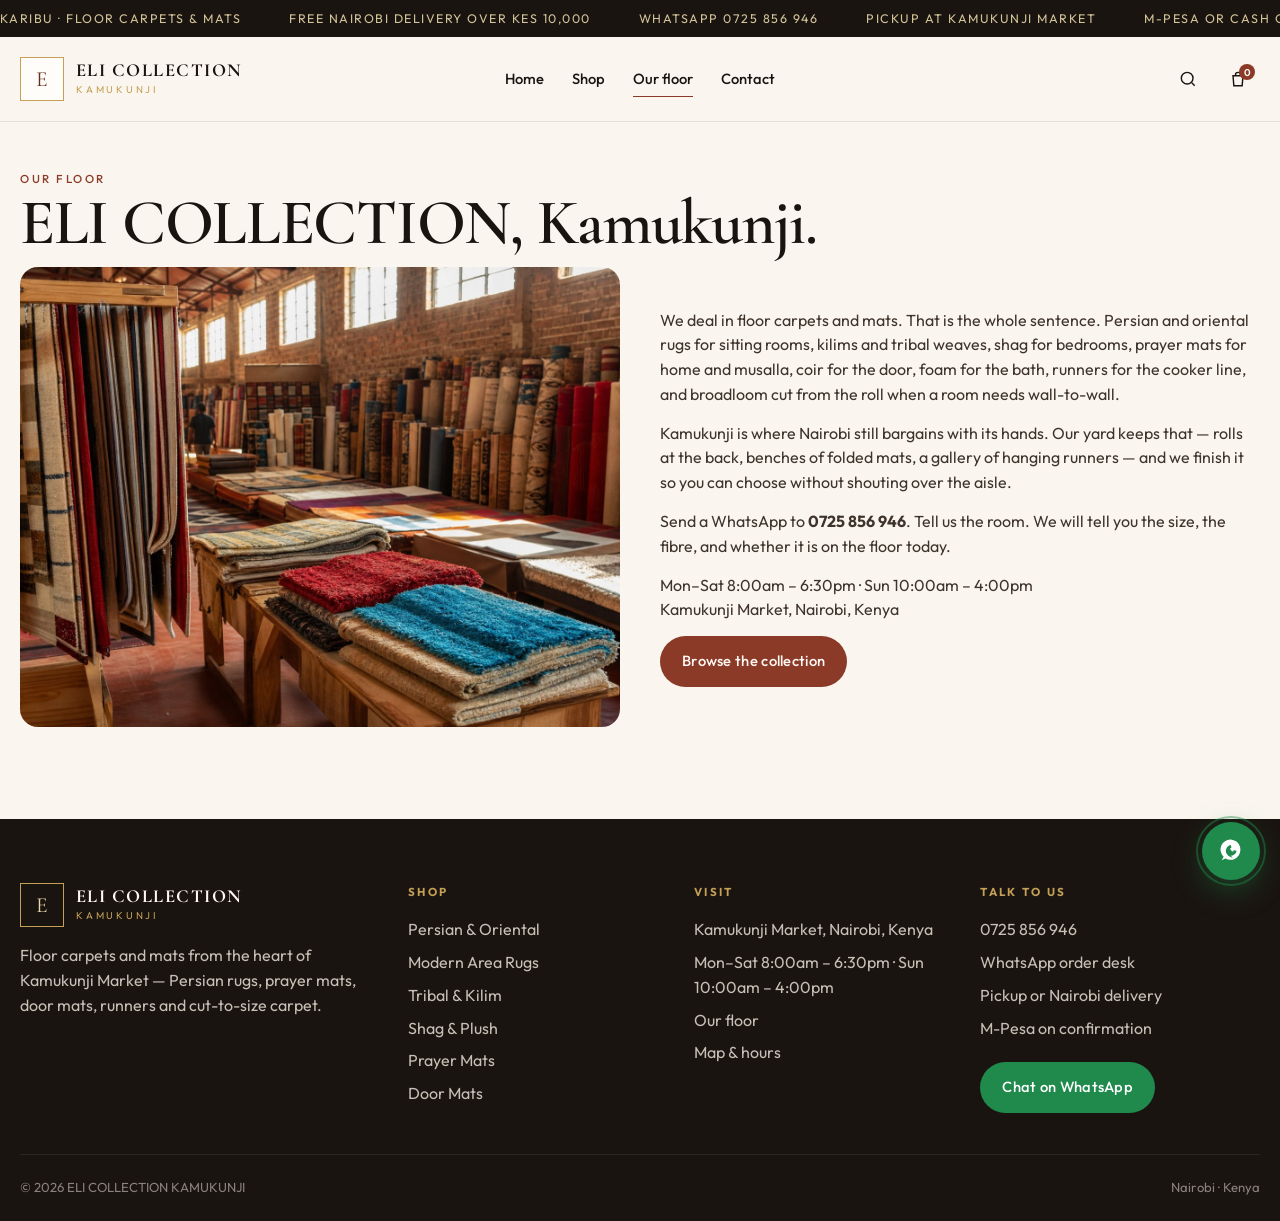
==== about.html @ 1ee96de6 "Add ELI COLLECTION KAMUKUNJI carpets and mats storefront Static HTML, CSS, and JS shop with catalog," ====
<!DOCTYPE html>
<html lang="en">
<head>
  <meta charset="UTF-8">
  <meta name="viewport" content="width=device-width, initial-scale=1.0">
  <title>Our floor · ELI COLLECTION KAMUKUNJI</title>
  <meta name="description" content="ELI COLLECTION deals in floor carpets and mats from Kamukunji Market, Nairobi.">
  <link rel="icon" href="assets/favicon.svg" type="image/svg+xml">
  <link rel="preconnect" href="https://fonts.googleapis.com">
  <link rel="preconnect" href="https://fonts.gstatic.com" crossorigin>
  <link href="https://fonts.googleapis.com/css2?family=Cormorant+Garamond:ital,wght@0,500;0,600;0,700;1,500&family=Outfit:wght@300;400;500;600;700&display=swap" rel="stylesheet">
  <link rel="stylesheet" href="css/styles.css">
</head>
<body data-page="about">
  <a class="skip" href="#about-app">Skip to content</a>
  <div id="site-header"></div>
  <main id="about-app"></main>
  <div id="site-footer"></div>
  <script src="js/data.js"></script>
  <script src="js/app.js"></script>
</body>
</html>
---- css/styles.css ----
:root {
  --ink: #1a1410;
  --ink-soft: #3f342c;
  --muted: #8a7c70;
  --cream: #f4ece0;
  --paper: #faf6ef;
  --white: #fffdf9;
  --terracotta: #8c3a28;
  --terracotta-deep: #6b2a1e;
  --gold: #c4a056;
  --gold-soft: #e8d7a8;
  --sage: #3d5548;
  --whatsapp: #1f8a4c;
  --line: rgba(26, 20, 16, 0.1);
  --line-strong: rgba(26, 20, 16, 0.18);
  --shadow: 0 18px 50px rgba(26, 20, 16, 0.12);
  --shadow-soft: 0 8px 24px rgba(26, 20, 16, 0.08);
  --radius: 18px;
  --radius-sm: 10px;
  --header: 84px;
  --display: "Cormorant Garamond", Georgia, "Times New Roman", serif;
  --sans: "Outfit", system-ui, sans-serif;
  --ease: cubic-bezier(0.22, 1, 0.36, 1);
  --max: 1240px;
}

*,
*::before,
*::after { box-sizing: border-box; margin: 0; padding: 0; }

html { scroll-behavior: smooth; }

body {
  font-family: var(--sans);
  color: var(--ink);
  background: var(--paper);
  line-height: 1.55;
  font-size: 16px;
  min-height: 100vh;
}

img { max-width: 100%; display: block; }
a { color: inherit; text-decoration: none; }
button, input, select, textarea { font: inherit; color: inherit; }
button { cursor: pointer; border: 0; background: none; }
:focus-visible { outline: 2px solid var(--terracotta); outline-offset: 3px; }
::selection { background: var(--gold-soft); color: var(--ink); }
ul { list-style: none; }

.skip {
  position: absolute;
  left: 12px; top: -40px;
  background: var(--ink); color: var(--cream);
  padding: 8px 14px; z-index: 100;
}
.skip:focus { top: 12px; }

.wrap {
  width: min(var(--max), calc(100% - 40px));
  margin-inline: auto;
}

.eyebrow {
  font-size: 0.72rem;
  letter-spacing: 0.22em;
  text-transform: uppercase;
  color: var(--terracotta);
  font-weight: 500;
}

h1, h2, h3, .display {
  font-family: var(--display);
  font-weight: 600;
  letter-spacing: -0.02em;
  line-height: 1.08;
}

.muted { color: var(--muted); }
.gold { color: var(--gold); }

/* Announcement */
.announce {
  background: var(--ink);
  color: var(--gold-soft);
  font-size: 0.78rem;
  letter-spacing: 0.12em;
  text-transform: uppercase;
  overflow: hidden;
  white-space: nowrap;
}
.announce__track {
  display: flex;
  gap: 48px;
  width: max-content;
  animation: marquee 32s linear infinite;
  padding: 9px 0;
}
.announce span { opacity: 0.9; }
@keyframes marquee {
  from { transform: translateX(0); }
  to { transform: translateX(-50%); }
}

/* Header */
.header {
  position: sticky;
  top: 0;
  z-index: 50;
  background: rgba(250, 246, 239, 0.92);
  backdrop-filter: blur(16px);
  border-bottom: 1px solid var(--line);
}
.header__bar {
  display: grid;
  grid-template-columns: 1fr auto 1fr;
  align-items: center;
  min-height: var(--header);
  gap: 16px;
}
.logo {
  display: flex;
  align-items: center;
  gap: 12px;
  justify-self: start;
}
.logo__mark {
  width: 44px; height: 44px;
  border: 1px solid var(--gold);
  display: grid; place-items: center;
  font-family: var(--display);
  font-size: 1.35rem;
  color: var(--terracotta-deep);
  background: var(--white);
}
.logo__text strong {
  display: block;
  font-family: var(--display);
  font-size: 1.15rem;
  font-weight: 700;
  letter-spacing: 0.08em;
  line-height: 1;
}
.logo__text small {
  display: block;
  font-size: 0.62rem;
  letter-spacing: 0.28em;
  color: var(--gold);
  margin-top: 3px;
}
.nav {
  display: flex;
  gap: 28px;
  font-size: 0.92rem;
  font-weight: 500;
}
.nav a { position: relative; padding: 6px 0; }
.nav a::after {
  content: "";
  position: absolute; left: 0; bottom: 0;
  width: 0; height: 1px;
  background: var(--terracotta);
  transition: width 0.3s var(--ease);
}
.nav a:hover::after, .nav a.is-active::after { width: 100%; }

.header__tools {
  display: flex;
  gap: 6px;
  justify-self: end;
  align-items: center;
}
.icon-btn {
  width: 44px; height: 44px;
  border-radius: 50%;
  display: grid; place-items: center;
  border: 1px solid transparent;
  transition: 0.2s;
  position: relative;
}
.icon-btn:hover { background: var(--white); border-color: var(--line); }
.icon-btn svg { width: 20px; height: 20px; stroke: currentColor; fill: none; stroke-width: 1.7; }
.cart-count {
  position: absolute; top: 6px; right: 4px;
  background: var(--terracotta); color: #fff;
  font-size: 0.62rem; min-width: 16px; height: 16px;
  border-radius: 99px; display: grid; place-items: center;
  font-weight: 600;
}
.menu-btn { display: none; }

/* Buttons */
.btn {
  display: inline-flex;
  align-items: center;
  justify-content: center;
  gap: 10px;
  padding: 14px 22px;
  border-radius: 999px;
  font-weight: 500;
  font-size: 0.92rem;
  letter-spacing: 0.02em;
  transition: transform 0.2s var(--ease), background 0.2s, color 0.2s, border-color 0.2s;
}
.btn:hover { transform: translateY(-1px); }
.btn--primary {
  background: var(--terracotta);
  color: #fff8f3;
}
.btn--primary:hover { background: var(--terracotta-deep); }
.btn--ghost {
  border: 1px solid var(--line-strong);
  background: transparent;
}
.btn--ghost:hover { background: var(--white); }
.btn--dark {
  background: var(--ink);
  color: var(--cream);
}
.btn--wa {
  background: var(--whatsapp);
  color: #fff;
}
.btn--full { width: 100%; }

/* Hero */
.hero {
  position: relative;
  min-height: min(88vh, 820px);
  display: grid;
  align-items: end;
  color: var(--cream);
  overflow: hidden;
}
.hero__img {
  position: absolute; inset: 0;
  width: 100%; height: 100%;
  object-fit: cover;
  transform: scale(1.04);
}
.hero__shade {
  position: absolute; inset: 0;
  background:
    linear-gradient(180deg, rgba(26,20,16,0.25) 0%, rgba(26,20,16,0.15) 35%, rgba(26,20,16,0.78) 100%),
    linear-gradient(90deg, rgba(26,20,16,0.45), transparent 55%);
}
.hero__content {
  position: relative;
  padding: 80px 0 64px;
  max-width: 720px;
}
.hero h1 {
  font-size: clamp(3rem, 7vw, 6.2rem);
  margin: 12px 0 18px;
  color: #fff8ee;
}
.hero p.lead {
  font-size: 1.12rem;
  max-width: 46ch;
  color: rgba(246, 239, 228, 0.86);
  margin-bottom: 28px;
}
.hero__actions { display: flex; flex-wrap: wrap; gap: 12px; }
.hero .btn--ghost { color: #fff; border-color: rgba(255,255,255,0.35); }
.hero .btn--ghost:hover { background: rgba(255,255,255,0.1); }

.stats {
  display: grid;
  grid-template-columns: repeat(4, 1fr);
  border-block: 1px solid var(--line);
  background: var(--white);
}
.stat {
  padding: 28px 18px;
  text-align: center;
  border-right: 1px solid var(--line);
}
.stat:last-child { border-right: 0; }
.stat b {
  display: block;
  font-family: var(--display);
  font-size: 1.8rem;
  font-weight: 600;
}
.stat span { font-size: 0.78rem; color: var(--muted); letter-spacing: 0.06em; text-transform: uppercase; }

/* Sections */
.section { padding: 88px 0; }
.section--tight { padding: 56px 0; }
.section__head {
  display: flex;
  justify-content: space-between;
  align-items: end;
  gap: 24px;
  margin-bottom: 36px;
}
.section__head h2 { font-size: clamp(2rem, 4vw, 3.2rem); max-width: 16ch; }
.section__head p { max-width: 36ch; color: var(--ink-soft); }

/* Categories */
.cats {
  display: grid;
  grid-template-columns: repeat(4, 1fr);
  gap: 14px;
}
.cat {
  position: relative;
  min-height: 280px;
  overflow: hidden;
  border-radius: var(--radius);
  color: #fff;
  isolation: isolate;
}
.cat img {
  position: absolute; inset: 0;
  width: 100%; height: 100%;
  object-fit: cover;
  transition: transform 0.7s var(--ease);
}
.cat:hover img { transform: scale(1.07); }
.cat::after {
  content: "";
  position: absolute; inset: 0;
  background: linear-gradient(180deg, transparent 30%, rgba(20,14,10,0.82));
}
.cat__txt {
  position: absolute; left: 18px; right: 18px; bottom: 18px;
  z-index: 1;
}
.cat__txt h3 { font-size: 1.55rem; margin-bottom: 4px; }
.cat__txt p { font-size: 0.85rem; opacity: 0.8; }

/* Product grid */
.grid {
  display: grid;
  grid-template-columns: repeat(4, 1fr);
  gap: 18px;
}
.card {
  background: var(--white);
  border-radius: var(--radius);
  overflow: hidden;
  border: 1px solid var(--line);
  display: flex;
  flex-direction: column;
  transition: transform 0.3s var(--ease), box-shadow 0.3s;
}
.card:hover { transform: translateY(-4px); box-shadow: var(--shadow); }
.card__media {
  position: relative;
  aspect-ratio: 4 / 5;
  background: #ece4d6;
  overflow: hidden;
}
.card__media img {
  width: 100%; height: 100%;
  object-fit: cover;
  transition: transform 0.6s var(--ease);
}
.card:hover .card__media img { transform: scale(1.05); }
.badge {
  position: absolute;
  top: 12px; left: 12px;
  background: var(--ink);
  color: var(--cream);
  font-size: 0.68rem;
  letter-spacing: 0.12em;
  text-transform: uppercase;
  padding: 6px 10px;
  border-radius: 99px;
  z-index: 1;
}
.badge--sale { background: var(--terracotta); color: #fff; }
.card__body { padding: 16px 16px 18px; display: flex; flex-direction: column; gap: 6px; flex: 1; }
.card__cat {
  font-size: 0.7rem;
  letter-spacing: 0.16em;
  text-transform: uppercase;
  color: var(--muted);
}
.card h3 { font-size: 1.28rem; }
.card h3 a:hover { color: var(--terracotta); }
.card__row {
  margin-top: auto;
  display: flex;
  justify-content: space-between;
  align-items: center;
  padding-top: 10px;
}
.price {
  font-weight: 600;
  display: flex;
  align-items: baseline;
  gap: 8px;
}
.price s { color: var(--muted); font-weight: 400; font-size: 0.85rem; }
.add-btn {
  width: 38px; height: 38px;
  border-radius: 50%;
  background: var(--ink);
  color: var(--cream);
  display: grid; place-items: center;
  font-size: 1.2rem;
  line-height: 1;
}
.add-btn:hover { background: var(--terracotta); }

/* Split story */
.split {
  display: grid;
  grid-template-columns: 1.05fr 0.95fr;
  background: var(--ink);
  color: var(--cream);
  min-height: 560px;
}
.split img { width: 100%; height: 100%; object-fit: cover; min-height: 360px; }
.split__copy { padding: 64px 56px; display: flex; flex-direction: column; justify-content: center; }
.split__copy h2 { font-size: clamp(2.2rem, 4vw, 3.6rem); margin: 12px 0 18px; color: #fff8ee; }
.split__copy p { color: rgba(246,239,228,0.78); max-width: 48ch; margin-bottom: 16px; }
.split .btn--ghost { color: #fff; border-color: rgba(255,255,255,0.3); margin-top: 10px; align-self: start; }

/* Benefits */
.benefits {
  display: grid;
  grid-template-columns: repeat(4, 1fr);
  gap: 18px;
}
.benefit {
  padding: 28px 24px;
  background: var(--white);
  border: 1px solid var(--line);
  border-radius: var(--radius);
}
.benefit .num {
  font-family: var(--display);
  color: var(--gold);
  font-size: 1.6rem;
}
.benefit h3 { margin: 8px 0 8px; font-size: 1.4rem; }
.benefit p { color: var(--ink-soft); font-size: 0.94rem; }

/* Testimonials */
.quotes {
  display: grid;
  grid-template-columns: repeat(2, 1fr);
  gap: 16px;
}
.quote {
  padding: 32px;
  background: var(--white);
  border-radius: var(--radius);
  border: 1px solid var(--line);
}
.quote p { font-family: var(--display); font-size: 1.45rem; font-style: italic; line-height: 1.3; margin-bottom: 18px; }
.quote b { display: block; }
.quote span { color: var(--muted); font-size: 0.85rem; }

/* Gallery strip */
.mosaic {
  display: grid;
  grid-template-columns: 1.4fr 1fr 1fr;
  grid-template-rows: 220px 220px;
  gap: 10px;
}
.mosaic a:first-child { grid-row: 1 / 3; }
.mosaic img { width: 100%; height: 100%; object-fit: cover; border-radius: 14px; }

/* Footer */
.footer {
  background: var(--ink);
  color: rgba(246,239,228,0.78);
  padding: 64px 0 24px;
  margin-top: 20px;
}
.footer__grid {
  display: grid;
  grid-template-columns: 1.4fr 1fr 1fr 1.1fr;
  gap: 32px;
  padding-bottom: 40px;
  border-bottom: 1px solid rgba(255,255,255,0.08);
}
.footer .logo__mark { background: transparent; color: var(--gold-soft); border-color: var(--gold); }
.footer .logo__text strong { color: #fff8ee; }
.footer h4 {
  font-family: var(--sans);
  font-size: 0.72rem;
  letter-spacing: 0.2em;
  text-transform: uppercase;
  color: var(--gold);
  margin-bottom: 16px;
}
.footer a:hover { color: #fff; }
.footer li { margin-bottom: 8px; }
.footer__base {
  display: flex;
  justify-content: space-between;
  gap: 16px;
  padding-top: 22px;
  font-size: 0.82rem;
  color: rgba(246,239,228,0.5);
}

/* Shop */
.shop-layout {
  display: grid;
  grid-template-columns: 240px 1fr;
  gap: 36px;
  align-items: start;
}
.filters {
  position: sticky;
  top: 110px;
  background: var(--white);
  border: 1px solid var(--line);
  border-radius: var(--radius);
  padding: 22px;
}
.filters h3 {
  font-family: var(--sans);
  font-size: 0.72rem;
  letter-spacing: 0.18em;
  text-transform: uppercase;
  margin: 18px 0 10px;
  color: var(--muted);
}
.filters h3:first-child { margin-top: 0; }
.filter-btn, .chip {
  display: block;
  width: 100%;
  text-align: left;
  padding: 8px 10px;
  border-radius: 8px;
  font-size: 0.92rem;
}
.filter-btn.is-active, .chip.is-active {
  background: var(--ink);
  color: var(--cream);
}
.filter-btn:hover:not(.is-active) { background: var(--cream); }
.shop-toolbar {
  display: flex;
  justify-content: space-between;
  align-items: center;
  gap: 12px;
  margin-bottom: 18px;
}
select.nice, .field input, .field textarea, .field select {
  width: 100%;
  border: 1px solid var(--line-strong);
  background: var(--white);
  border-radius: 12px;
  padding: 12px 14px;
  outline: none;
}
select.nice { width: auto; min-width: 180px; }
.field { display: grid; gap: 6px; margin-bottom: 14px; }
.field label { font-size: 0.8rem; letter-spacing: 0.08em; text-transform: uppercase; color: var(--muted); }

.empty {
  padding: 60px 20px;
  text-align: center;
  color: var(--muted);
}

/* Product page */
.pdp {
  display: grid;
  grid-template-columns: 1.1fr 0.9fr;
  gap: 48px;
  padding: 36px 0 70px;
}
.gallery { display: grid; gap: 10px; }
.gallery__main {
  aspect-ratio: 1;
  background: #ece4d6;
  border-radius: var(--radius);
  overflow: hidden;
}
.gallery__main img { width: 100%; height: 100%; object-fit: cover; }
.thumbs { display: flex; gap: 8px; }
.thumbs button {
  width: 72px; height: 72px;
  border-radius: 10px;
  overflow: hidden;
  border: 2px solid transparent;
  opacity: 0.7;
}
.thumbs button.is-active, .thumbs button:hover { border-color: var(--ink); opacity: 1; }
.thumbs img { width: 100%; height: 100%; object-fit: cover; }
.pdp__info .eyebrow { margin-bottom: 8px; }
.pdp__info h1 { font-size: clamp(2.1rem, 4vw, 3.4rem); margin-bottom: 10px; }
.pdp__price { font-size: 1.4rem; margin: 12px 0 18px; }
.pdp__info .lead { color: var(--ink-soft); margin-bottom: 22px; }
.size-row, .qty-row { display: flex; flex-wrap: wrap; gap: 8px; margin-bottom: 18px; }
.size-row button {
  border: 1px solid var(--line-strong);
  padding: 10px 14px;
  border-radius: 999px;
  background: var(--white);
  font-size: 0.88rem;
}
.size-row button.is-active { background: var(--ink); color: var(--cream); border-color: var(--ink); }
.qty {
  display: inline-flex;
  border: 1px solid var(--line-strong);
  border-radius: 999px;
  overflow: hidden;
  background: var(--white);
}
.qty button { width: 42px; height: 42px; }
.qty span { min-width: 28px; display: grid; place-items: center; font-weight: 600; }
.pdp__actions { display: flex; flex-wrap: wrap; gap: 10px; margin: 8px 0 28px; }
.meta-list { display: grid; gap: 8px; font-size: 0.92rem; color: var(--ink-soft); padding-top: 16px; border-top: 1px solid var(--line); }
.meta-list b { color: var(--ink); font-weight: 600; }
.tabs { display: flex; gap: 18px; border-bottom: 1px solid var(--line); margin: 28px 0 16px; }
.tabs button { padding: 10px 0; color: var(--muted); font-weight: 500; }
.tabs button.is-active { color: var(--ink); border-bottom: 2px solid var(--terracotta); }
.tab-panel { color: var(--ink-soft); max-width: 62ch; }

/* Cart */
.cart-page {
  display: grid;
  grid-template-columns: 1.2fr 0.8fr;
  gap: 28px;
  padding: 28px 0 80px;
}
.line {
  display: grid;
  grid-template-columns: 110px 1fr auto;
  gap: 16px;
  padding: 16px 0;
  border-bottom: 1px solid var(--line);
  align-items: center;
}
.line img { width: 110px; height: 110px; object-fit: cover; border-radius: 12px; }
.line h3 { font-size: 1.25rem; }
.remove { color: var(--muted); font-size: 0.82rem; margin-top: 6px; }
.remove:hover { color: var(--terracotta); }
.summary {
  background: var(--white);
  border: 1px solid var(--line);
  border-radius: var(--radius);
  padding: 24px;
  position: sticky;
  top: 110px;
}
.summary h2 { font-size: 1.8rem; margin-bottom: 16px; }
.sum-row { display: flex; justify-content: space-between; margin-bottom: 10px; }
.sum-row.total { font-size: 1.15rem; font-weight: 600; padding-top: 10px; border-top: 1px solid var(--line); margin-top: 8px; }

/* Drawer + search + mobile */
.overlay {
  position: fixed; inset: 0;
  background: rgba(20,14,10,0.45);
  opacity: 0; pointer-events: none;
  transition: 0.3s;
  z-index: 60;
}
.overlay.is-open { opacity: 1; pointer-events: auto; }
.drawer {
  position: fixed; top: 0; right: 0; height: 100%;
  width: min(420px, 100%);
  background: var(--paper);
  z-index: 70;
  transform: translateX(100%);
  transition: transform 0.4s var(--ease);
  display: flex; flex-direction: column;
}
.drawer.is-open { transform: none; }
.drawer__head, .search__head {
  display: flex; justify-content: space-between; align-items: center;
  padding: 18px 20px;
  border-bottom: 1px solid var(--line);
}
.drawer__body { padding: 16px 20px; overflow: auto; flex: 1; }
.drawer__foot { padding: 16px 20px 24px; border-top: 1px solid var(--line); background: var(--white); }
.search {
  position: fixed; inset: 0 0 auto 0;
  background: var(--paper);
  z-index: 80;
  transform: translateY(-110%);
  transition: 0.35s var(--ease);
  border-bottom: 1px solid var(--line);
  padding: 18px 0 24px;
}
.search.is-open { transform: none; }
.search input {
  width: 100%;
  border: 0;
  background: transparent;
  font-family: var(--display);
  font-size: 2rem;
  outline: none;
  padding: 8px 0 16px;
}
.search-results { display: grid; gap: 8px; max-height: 50vh; overflow: auto; }
.search-hit {
  display: grid;
  grid-template-columns: 56px 1fr auto;
  gap: 12px;
  align-items: center;
  padding: 8px;
  border-radius: 12px;
}
.search-hit:hover { background: var(--white); }
.search-hit img { width: 56px; height: 56px; object-fit: cover; border-radius: 8px; }

.toast-wrap {
  position: fixed;
  bottom: 24px; left: 50%;
  transform: translateX(-50%);
  z-index: 90;
  display: grid; gap: 8px;
}
.toast {
  background: var(--ink);
  color: var(--cream);
  padding: 12px 18px;
  border-radius: 999px;
  font-size: 0.88rem;
  box-shadow: var(--shadow);
  animation: up 0.35s var(--ease);
}
@keyframes up {
  from { opacity: 0; transform: translateY(10px); }
  to { opacity: 1; transform: none; }
}

.wa-float {
  position: fixed;
  right: 20px; bottom: 20px;
  width: 58px; height: 58px;
  border-radius: 50%;
  background: var(--whatsapp);
  color: #fff;
  display: grid; place-items: center;
  box-shadow: 0 10px 30px rgba(31, 138, 76, 0.4);
  z-index: 40;
}
.wa-float svg { width: 28px; height: 28px; fill: currentColor; }
.wa-float::after {
  content: "";
  position: absolute; inset: -6px;
  border: 2px solid rgba(31,138,76,0.45);
  border-radius: 50%;
  animation: pulse 2.2s ease-out infinite;
}
@keyframes pulse {
  to { transform: scale(1.25); opacity: 0; }
}

.mobile-nav {
  position: fixed; inset: 0 0 0 auto;
  width: min(320px, 86vw);
  background: var(--paper);
  z-index: 75;
  transform: translateX(100%);
  transition: 0.35s var(--ease);
  padding: 28px 22px;
  display: flex;
  flex-direction: column;
  gap: 18px;
}
.mobile-nav.is-open { transform: none; }
.mobile-nav a { font-family: var(--display); font-size: 2rem; }

.page-hero {
  padding: 48px 0 10px;
}
.page-hero h1 { font-size: clamp(2.4rem, 5vw, 4.4rem); }

.contact-grid {
  display: grid;
  grid-template-columns: 1fr 1.1fr;
  gap: 24px;
  padding-bottom: 70px;
}
.map {
  min-height: 420px;
  border: 0;
  border-radius: var(--radius);
  width: 100%;
  filter: grayscale(0.25) contrast(1.05);
}
.about-grid {
  display: grid;
  grid-template-columns: 1fr 1fr;
  gap: 40px;
  align-items: center;
}
.about-grid img { border-radius: var(--radius); height: 460px; width: 100%; object-fit: cover; }
.about-copy p { margin-bottom: 14px; color: var(--ink-soft); }

.note {
  background: #efe6d4;
  border-radius: 12px;
  padding: 12px 14px;
  font-size: 0.88rem;
  color: var(--ink-soft);
  margin: 12px 0;
}

@media (max-width: 1020px) {
  .grid, .cats { grid-template-columns: repeat(2, 1fr); }
  .benefits, .stats { grid-template-columns: repeat(2, 1fr); }
  .stat:nth-child(2) { border-right: 0; }
  .shop-layout, .pdp, .cart-page, .split, .footer__grid, .contact-grid, .about-grid {
    grid-template-columns: 1fr;
  }
  .filters {
    position: static;
    display: flex;
    flex-wrap: wrap;
    gap: 8px;
    margin-bottom: 20px;
  }
  .filters h3 { width: 100%; margin-top: 4px; }
  .filter-btn { width: auto; }
  .nav { display: none; }
  .menu-btn { display: grid; }
  .header__bar { grid-template-columns: auto 1fr auto; }
  .logo { justify-self: center; }
  .mosaic { grid-template-columns: 1fr 1fr; grid-template-rows: 180px 180px; }
  .mosaic a:first-child { grid-column: 1 / 3; grid-row: auto; }
  .split__copy { padding: 40px 24px; }
}

@media (max-width: 640px) {
  .wrap { width: min(var(--max), calc(100% - 28px)); }
  .grid { grid-template-columns: 1fr 1fr; gap: 10px; }
  .card h3 { font-size: 1.05rem; }
  .quotes { grid-template-columns: 1fr; }
  .line { grid-template-columns: 84px 1fr; }
  .line .line__price { grid-column: 2; }
  .hero h1 { font-size: 2.7rem; }
  .section { padding: 56px 0; }
  .cats { grid-template-columns: 1fr 1fr; }
  .cat { min-height: 200px; }
}
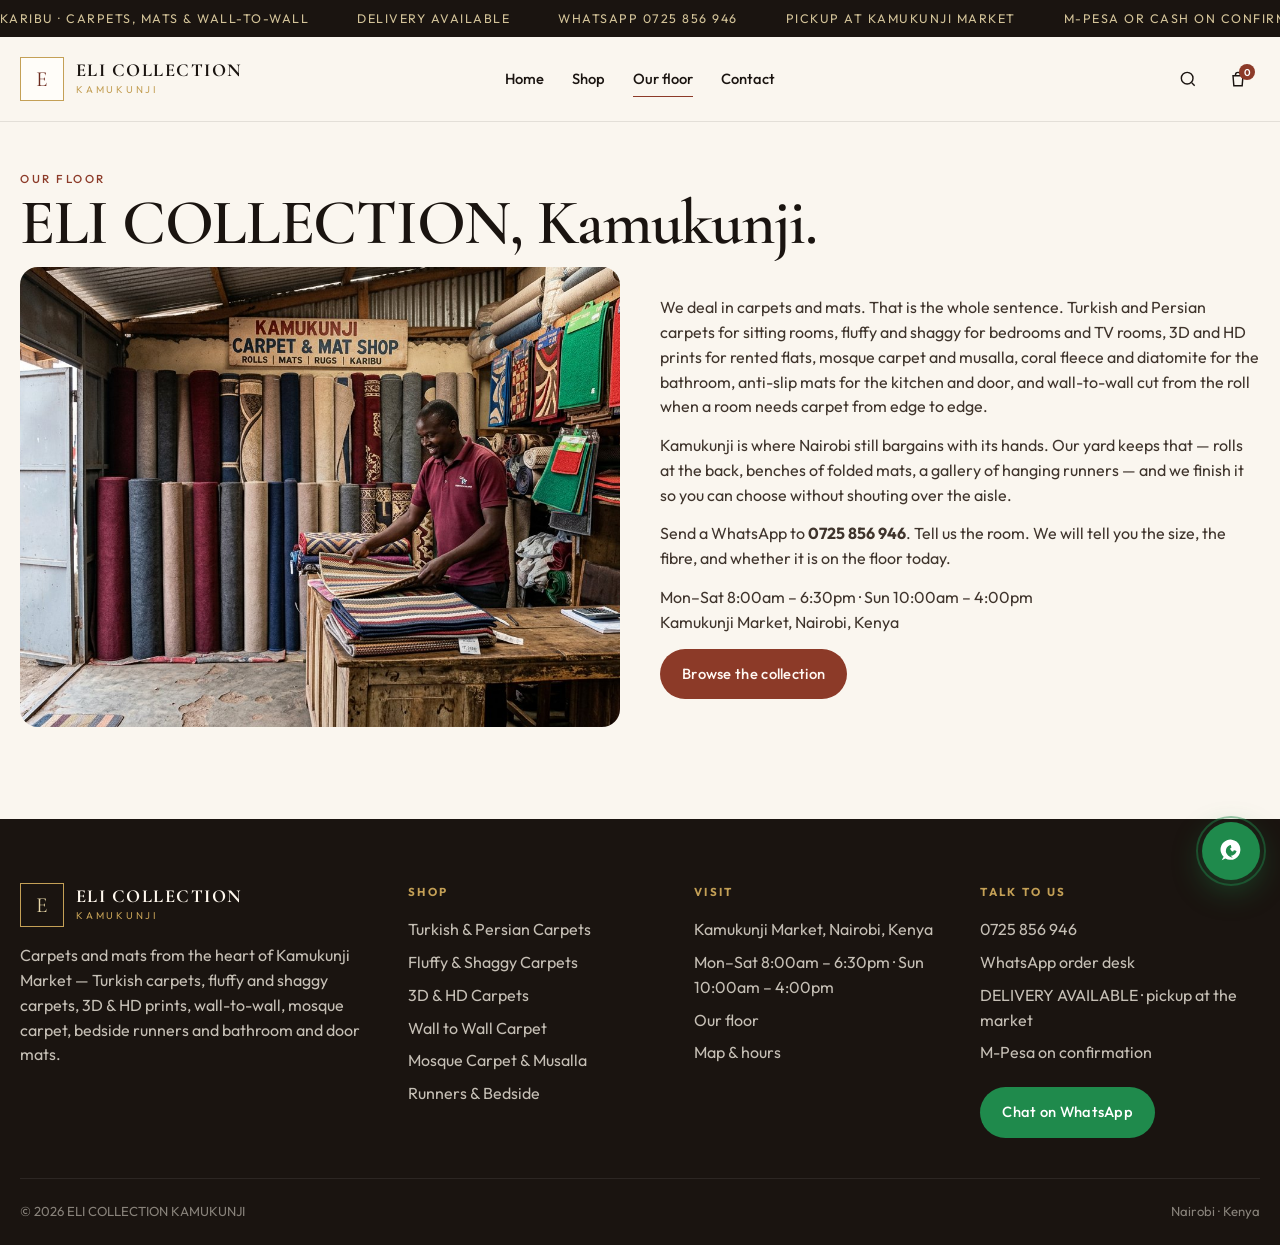
==== commit 333ea01f: "Localize storefront for the Kenyan market - Replace all imagery with Kenyan scenes (Kamukunji shop, " ====
--- a/about.html
+++ b/about.html
@@ -4,7 +4,7 @@
   <meta charset="UTF-8">
   <meta name="viewport" content="width=device-width, initial-scale=1.0">
   <title>Our floor · ELI COLLECTION KAMUKUNJI</title>
-  <meta name="description" content="ELI COLLECTION deals in floor carpets and mats from Kamukunji Market, Nairobi.">
+  <meta name="description" content="ELI COLLECTION deals in carpets, mats and wall-to-wall from Kamukunji Market, Nairobi — 5×8, 6×9, 7×10 foot sizes and per-square-metre cuts.">
   <link rel="icon" href="assets/favicon.svg" type="image/svg+xml">
   <link rel="preconnect" href="https://fonts.googleapis.com">
   <link rel="preconnect" href="https://fonts.gstatic.com" crossorigin>
--- a/css/styles.css
+++ b/css/styles.css
@@ -404,6 +404,28 @@
 }
 .add-btn:hover { background: var(--terracotta); }
 
+/* Card actions: add to cart + order on WhatsApp */
+.card__actions {
+  margin-top: 12px;
+  display: grid;
+  grid-template-columns: 1fr 1fr;
+  gap: 8px;
+}
+.btn--sm {
+  padding: 10px 12px;
+  font-size: 0.78rem;
+  gap: 6px;
+  line-height: 1.2;
+  text-align: center;
+}
+.btn--sm svg {
+  width: 15px;
+  height: 15px;
+  fill: currentColor;
+  flex: 0 0 auto;
+}
+.btn--wa:hover { filter: brightness(1.07); }
+
 /* Split story */
 .split {
   display: grid;
